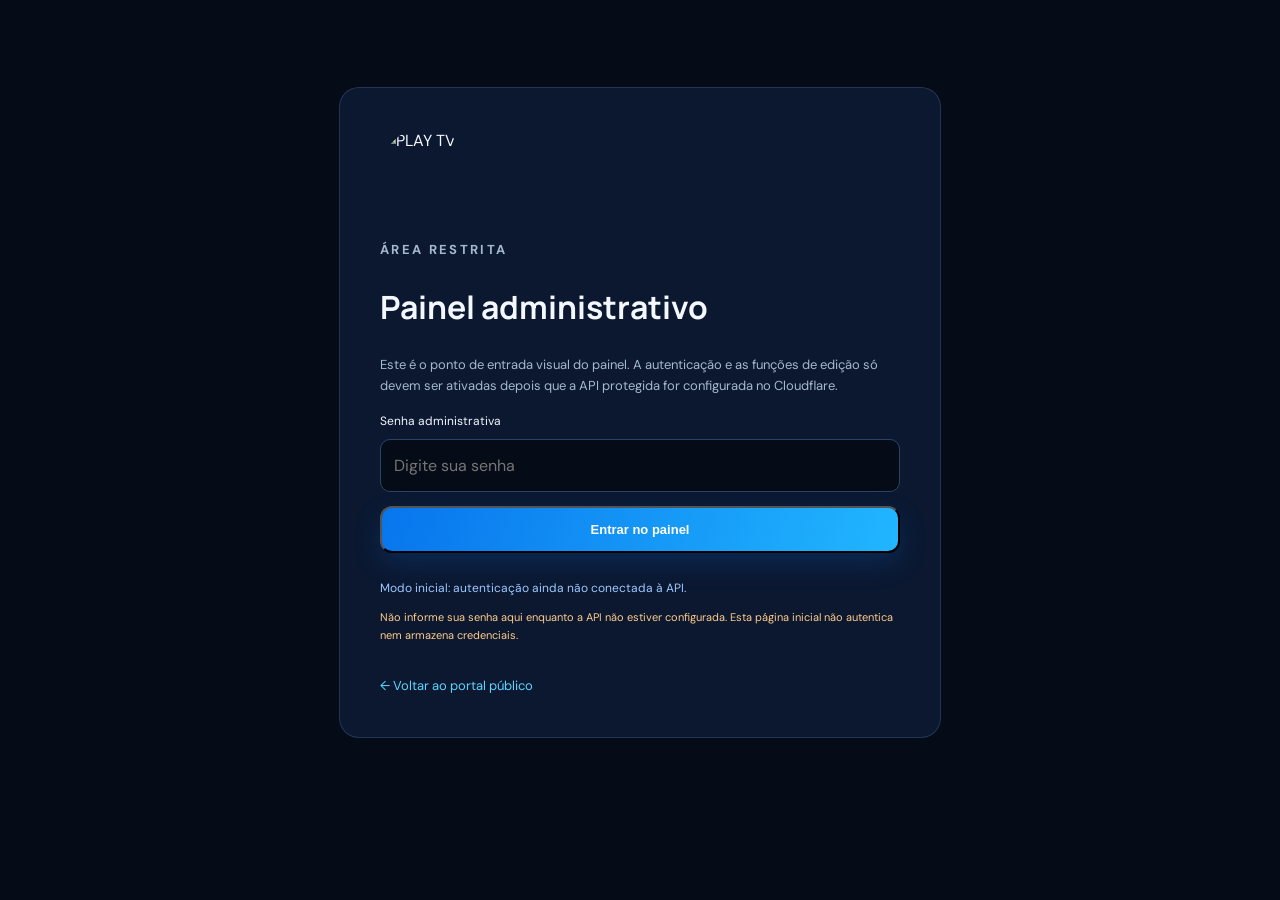
==== admin.html @ 5b971e77 "Add files via upload" ====
<!doctype html>
<html lang="pt-BR"><head><meta charset="utf-8"><meta name="viewport" content="width=device-width,initial-scale=1"><meta name="theme-color" content="#07152e"><title>Administração | PLAY TV</title><link rel="stylesheet" href="styles.css"><style>
.admin-shell{max-width:650px;margin:7vh auto;padding:24px}.admin-card{background:#0b1830;border:1px solid var(--line);border-radius:20px;padding:clamp(22px,5vw,40px)}.admin-logo{width:90px;height:90px;object-fit:cover;border-radius:50%;display:block;margin-bottom:22px}.admin-card h1{font-family:Manrope,sans-serif}.admin-card p{color:var(--muted);font-size:13px}.admin-card label{display:block;font-size:12px;margin:16px 0 7px}.admin-card input{width:100%;padding:13px;background:#050b17;border:1px solid #294566;border-radius:10px;color:white;font:inherit}.warning{font-size:11px!important;color:#ffcc8a!important}.status{margin-top:16px;font-size:12px;color:#9ec9ff}.back{display:inline-block;margin-top:20px;color:var(--cyan);font-size:13px}
</style></head><body><main class="admin-shell"><div class="admin-card"><img class="admin-logo" src="assets/play-tv-logo-original.jpg" alt="PLAY TV"><p class="eyebrow">ÁREA RESTRITA</p><h1>Painel administrativo</h1><p>Este é o ponto de entrada visual do painel. A autenticação e as funções de edição só devem ser ativadas depois que a API protegida for configurada no Cloudflare.</p><label for="adminPassword">Senha administrativa</label><input id="adminPassword" type="password" autocomplete="current-password" placeholder="Digite sua senha"><button id="login" class="button primary full" type="button">Entrar no painel</button><div id="status" class="status" role="status">Modo inicial: autenticação ainda não conectada à API.</div><p class="warning">Não informe sua senha aqui enquanto a API não estiver configurada. Esta página inicial não autentica nem armazena credenciais.</p><a class="back" href="index.html">← Voltar ao portal público</a></div></main><script>
document.getElementById('login').addEventListener('click',()=>{document.getElementById('status').textContent='A autenticação ainda não está configurada. Não digite nem envie sua senha nesta versão inicial.';document.getElementById('adminPassword').value='';});
</script></body></html>
---- styles.css ----
@import url('https://fonts.googleapis.com/css2?family=DM+Sans:wght@400;500;600;700&family=Manrope:wght@400;500;600;700;800&display=swap');
:root{--bg:#050b17;--panel:#0b1830;--panel2:#102341;--blue:#1688ff;--cyan:#5bd5ff;--gold:#ffb44a;--text:#f3f7ff;--muted:#a6b7d0;--line:rgba(140,180,235,.18);--radius:22px}*{box-sizing:border-box}html{scroll-behavior:smooth;scroll-padding-top:90px}body{margin:0;background:var(--bg);color:var(--text);font-family:'DM Sans',sans-serif;line-height:1.6}a{color:inherit;text-decoration:none}.topbar{height:82px;padding:10px clamp(18px,5vw,76px);display:flex;align-items:center;justify-content:space-between;gap:20px;position:sticky;top:0;z-index:10;background:rgba(5,11,23,.91);backdrop-filter:blur(18px);border-bottom:1px solid var(--line)}.brand{display:flex;align-items:center;gap:11px}.brand img{width:54px;height:54px;object-fit:cover;border-radius:50%;border:1px solid #347cc4}.brand span{display:grid;line-height:1.2}.brand b{font-family:Manrope,sans-serif;letter-spacing:.12em;font-size:18px}.brand small{color:var(--cyan);font-size:9px;letter-spacing:.12em;margin-top:5px}nav{display:flex;align-items:center;gap:clamp(12px,2.5vw,34px);font-size:13px;color:#d0dced}nav a:hover{color:var(--cyan)}.nav-cta{padding:10px 15px;border:1px solid #2b82dc;border-radius:10px}.menu-toggle{display:none;background:none;border:0;color:white;font-size:26px}.hero{min-height:600px;padding:70px clamp(20px,8vw,120px);display:grid;grid-template-columns:1.05fr .95fr;align-items:center;gap:35px;background:radial-gradient(ellipse at 76% 45%,rgba(0,117,255,.18),transparent 40%),linear-gradient(120deg,#050b17,#07152c 70%,#081a31)}.eyebrow{font-size:11px;font-weight:700;letter-spacing:.18em;color:var(--cyan);margin:0 0 15px}.live-dot{display:inline-block;width:7px;height:7px;border-radius:50%;background:#41e7c1;margin-right:8px;box-shadow:0 0 12px #41e7c1}.hero h1,.section h2,.plan-wrap h2,.contact-section h2{font-family:Manrope,sans-serif;font-size:clamp(34px,4.5vw,58px);line-height:1.1;letter-spacing:-.045em;margin:0 0 22px}.hero h1 em{font-style:normal;color:var(--cyan)}.lead{font-size:17px;color:#b4c4db;max-width:580px}.hero-actions{display:flex;gap:12px;flex-wrap:wrap;margin:28px 0}.button{display:inline-flex;justify-content:center;align-items:center;gap:18px;padding:14px 18px;border-radius:12px;font-weight:700;font-size:13px;transition:transform .2s,filter .2s}.button:hover{transform:translateY(-2px);filter:brightness(1.1)}.primary{background:linear-gradient(110deg,#0875ed,#21b6ff);box-shadow:0 10px 28px #0875ed30;color:white}.secondary{border:1px solid #3b5578;background:#0b1a30}.trust-row{display:flex;gap:16px;flex-wrap:wrap;color:#91a8c5;font-size:11px}.hero-art{height:420px;display:grid;place-items:center;position:relative;isolation:isolate}.hero-art:before{content:"";position:absolute;width:270px;height:270px;border-radius:50%;background:#007dff35;filter:blur(50px);z-index:-1}.logo-frame{width:min(78%,330px);aspect-ratio:1;border-radius:50%;padding:7px;background:linear-gradient(145deg,#5bd5ff,#143e82,#ffb44a);box-shadow:0 0 0 10px #137de51c,0 0 80px #1188ff38;overflow:hidden}.logo-frame img{width:100%;height:100%;object-fit:cover;border-radius:50%}.orbit{position:absolute;border:1px solid #48baff38;border-radius:50%;width:390px;height:210px;transform:rotate(-27deg)}.orbit-b{width:420px;height:260px;transform:rotate(48deg);border-color:#ffb44a32}.float-card{position:absolute;bottom:42px;right:0;background:#0b1a30ed;border:1px solid #4f83ba55;padding:12px 16px;border-radius:14px;display:flex;align-items:center;gap:10px;box-shadow:0 15px 50px #0006}.float-icon{display:grid;place-items:center;background:#087cf5;border-radius:10px;width:38px;height:38px}.float-card span:last-child{display:grid}.float-card small{font-size:10px;color:var(--muted)}.metrics{display:grid;grid-template-columns:repeat(3,1fr);padding:24px clamp(20px,8vw,120px);background:#091427;border-block:1px solid var(--line);gap:20px}.metrics div{display:grid;gap:4px}.metrics b{font-family:Manrope,sans-serif;font-size:14px}.metrics span{font-size:12px;color:var(--muted)}.section{padding:90px clamp(20px,8vw,120px)}.section-heading{display:flex;align-items:end;justify-content:space-between;gap:35px;margin-bottom:35px}.section-heading h2,.section h2,.plan-wrap h2,.contact-section h2{font-size:clamp(29px,3.3vw,42px)}.section-heading>p{max-width:420px;color:var(--muted);font-size:13px;margin:0 0 8px}.category-grid{display:grid;grid-template-columns:repeat(3,1fr);gap:15px}.category{min-height:190px;padding:24px;border:1px solid var(--line);border-radius:18px;background:linear-gradient(140deg,#102341,#091427);position:relative;overflow:hidden}.category:after{content:"";position:absolute;width:130px;height:130px;border-radius:50%;right:-35px;bottom:-65px;background:#118cff15}.category>span{font-size:28px}.category h3{margin:17px 0 5px;font-family:Manrope,sans-serif}.category p{margin:0;color:var(--muted);font-size:12px;max-width:290px}.cat-sports{background:linear-gradient(140deg,#102b3c,#091427)}.cat-movies{background:linear-gradient(140deg,#2a1d3d,#091427)}.cat-series{background:linear-gradient(140deg,#132c4c,#091427)}.cat-family{background:linear-gradient(140deg,#2d2a42,#091427)}.cat-docs{background:linear-gradient(140deg,#173a3b,#091427)}.fineprint{font-size:11px;color:#788da9;margin-top:18px}.plan-section{padding:78px clamp(20px,8vw,120px);background:linear-gradient(110deg,#0b1a30,#0c2342 65%,#0b1830);border-block:1px solid var(--line)}.plan-wrap{display:grid;grid-template-columns:1fr minmax(260px,360px);gap:50px;align-items:center;max-width:1100px;margin:auto}.muted{color:var(--muted)}.check-list{list-style:none;padding:0;display:grid;gap:12px;color:#d5e1f2;font-size:13px}.check-list li:before{content:"✓";color:var(--cyan);margin-right:10px}.price-card{background:#f5f8ff;color:#0a1830;border-radius:20px;padding:27px;box-shadow:0 24px 70px #0004}.plan-label{font-size:11px;letter-spacing:.14em;font-weight:800;color:#32689e}.price{font-family:Manrope,sans-serif;font-size:56px;font-weight:800;letter-spacing:-.06em;line-height:1.3}.price span{font-size:18px;vertical-align:top;letter-spacing:0;margin-right:5px}.price small{font-size:13px;letter-spacing:0;color:#61718a;font-weight:600}.price-card p{font-size:12px;color:#5c6c84}.full{width:100%;margin:14px 0 10px}.price-note{display:block;color:#697b92;font-size:10px;line-height:1.5}.device-grid{display:grid;grid-template-columns:repeat(3,1fr);gap:14px}.device-grid>div{padding:25px;border:1px solid var(--line);border-radius:15px;display:grid;gap:7px;background:#0a1629}.device-grid span{font-size:30px;color:var(--cyan)}.device-grid small{color:var(--muted);font-size:11px}.review-placeholder{display:flex;gap:20px;padding:28px;border:1px dashed #456181;border-radius:18px;background:#091427}.review-placeholder>span{font-family:Georgia,serif;font-size:60px;color:var(--cyan);line-height:1}.review-placeholder p{color:var(--muted);font-size:13px;margin-bottom:0}.faq-section{padding-top:55px}.faq-list{max-width:850px}.faq-list details{border-bottom:1px solid var(--line);padding:19px 0}.faq-list summary{cursor:pointer;font-weight:700}.faq-list details p{font-size:13px;color:var(--muted);max-width:760px}.contact-section{padding:50px clamp(20px,8vw,120px);display:flex;justify-content:space-between;align-items:center;gap:30px;background:linear-gradient(110deg,#0b2441,#07152c);border-top:1px solid var(--line)}.contact-section h2{max-width:650px;margin-bottom:10px}.contact-section p:not(.eyebrow){color:var(--muted);font-size:13px}.whatsapp{background:#19b875;color:#031d13;white-space:nowrap}footer{padding:30px clamp(20px,8vw,120px);display:flex;align-items:center;gap:12px;flex-wrap:wrap;border-top:1px solid var(--line);color:#91a4bf}footer .footer-brand{font-family:Manrope,sans-serif;font-weight:800;letter-spacing:.15em;color:white}footer>span{font-size:10px;color:var(--cyan);letter-spacing:.12em}footer small{width:100%;font-size:10px}.admin-link{font-size:11px;margin-left:auto;color:#8da6c6}
@media(max-width:800px){.topbar{height:72px}.brand img{width:47px;height:47px}.menu-toggle{display:block}nav{display:none;position:absolute;top:71px;left:0;right:0;padding:20px;background:#07152c;flex-direction:column;align-items:stretch;border-bottom:1px solid var(--line)}nav.open{display:flex}.hero{grid-template-columns:1fr;padding-top:55px;gap:0}.hero-art{height:330px;grid-row:1}.logo-frame{width:235px}.orbit{width:300px;height:170px}.orbit-b{width:330px;height:200px}.float-card{right:2%;bottom:15px}.hero-copy{padding-bottom:25px}.metrics{grid-template-columns:1fr;gap:14px}.section{padding-top:65px;padding-bottom:65px}.section-heading{display:block}.section-heading>p{margin-top:14px}.category-grid{grid-template-columns:repeat(2,1fr)}.plan-wrap{grid-template-columns:1fr;gap:25px}.price-card{max-width:420px;width:100%}.contact-section{align-items:flex-start;flex-direction:column}.whatsapp{white-space:normal}.admin-link{margin-left:0}}@media(max-width:480px){.hero h1{font-size:38px}.category-grid{grid-template-columns:1fr}.category{min-height:155px}.device-grid{grid-template-columns:1fr}.trust-row{display:grid;gap:7px}.hero-art{height:290px}.logo-frame{width:205px}.float-card{right:-5px;bottom:8px}.section-heading h2{font-size:31px}}
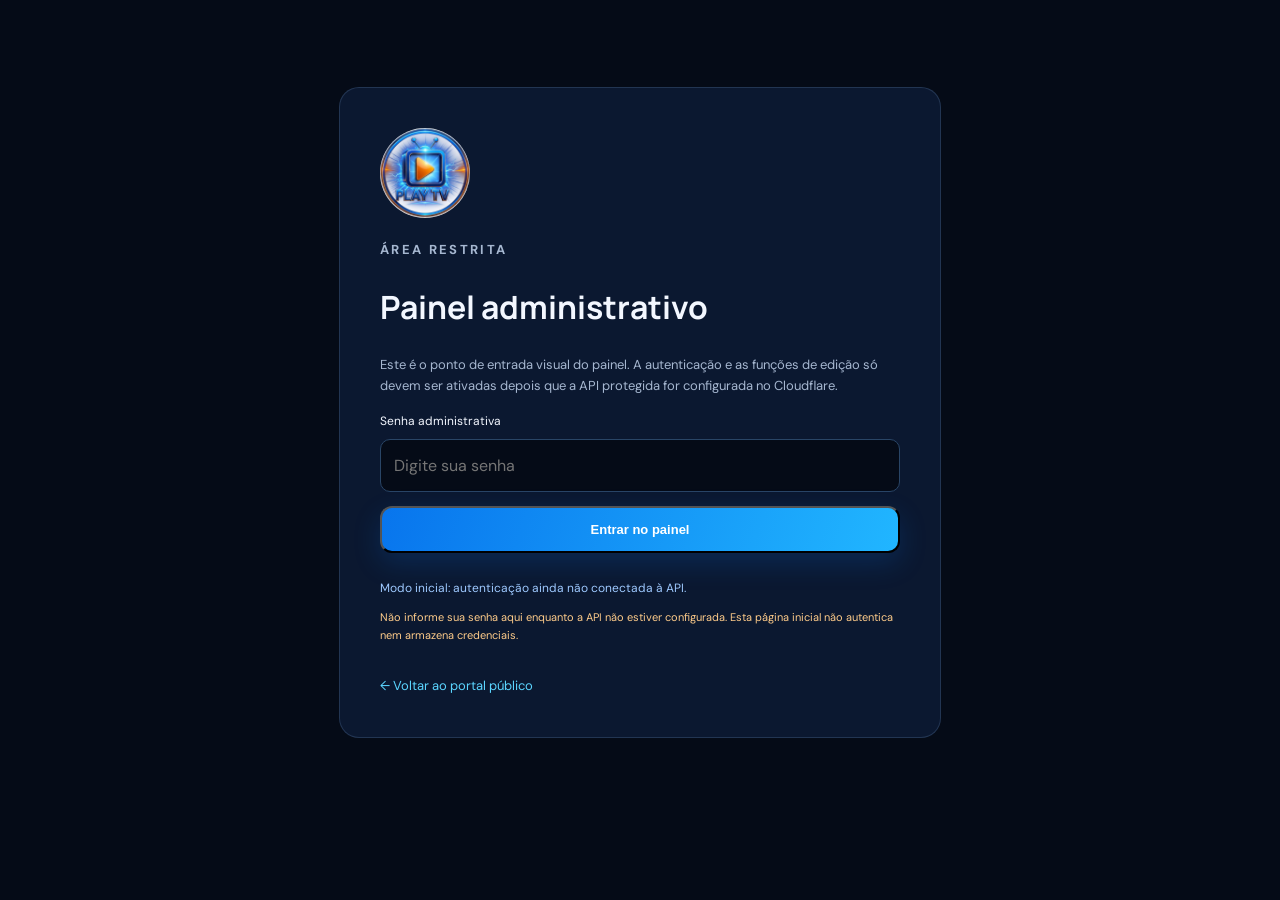
==== commit 26d305fa: "Fix logo source path in admin.html" ====
--- a/admin.html
+++ b/admin.html
@@ -1,6 +1,6 @@
 <!doctype html>
 <html lang="pt-BR"><head><meta charset="utf-8"><meta name="viewport" content="width=device-width,initial-scale=1"><meta name="theme-color" content="#07152e"><title>Administração | PLAY TV</title><link rel="stylesheet" href="styles.css"><style>
 .admin-shell{max-width:650px;margin:7vh auto;padding:24px}.admin-card{background:#0b1830;border:1px solid var(--line);border-radius:20px;padding:clamp(22px,5vw,40px)}.admin-logo{width:90px;height:90px;object-fit:cover;border-radius:50%;display:block;margin-bottom:22px}.admin-card h1{font-family:Manrope,sans-serif}.admin-card p{color:var(--muted);font-size:13px}.admin-card label{display:block;font-size:12px;margin:16px 0 7px}.admin-card input{width:100%;padding:13px;background:#050b17;border:1px solid #294566;border-radius:10px;color:white;font:inherit}.warning{font-size:11px!important;color:#ffcc8a!important}.status{margin-top:16px;font-size:12px;color:#9ec9ff}.back{display:inline-block;margin-top:20px;color:var(--cyan);font-size:13px}
-</style></head><body><main class="admin-shell"><div class="admin-card"><img class="admin-logo" src="assets/play-tv-logo-original.jpg" alt="PLAY TV"><p class="eyebrow">ÁREA RESTRITA</p><h1>Painel administrativo</h1><p>Este é o ponto de entrada visual do painel. A autenticação e as funções de edição só devem ser ativadas depois que a API protegida for configurada no Cloudflare.</p><label for="adminPassword">Senha administrativa</label><input id="adminPassword" type="password" autocomplete="current-password" placeholder="Digite sua senha"><button id="login" class="button primary full" type="button">Entrar no painel</button><div id="status" class="status" role="status">Modo inicial: autenticação ainda não conectada à API.</div><p class="warning">Não informe sua senha aqui enquanto a API não estiver configurada. Esta página inicial não autentica nem armazena credenciais.</p><a class="back" href="index.html">← Voltar ao portal público</a></div></main><script>
+</style></head><body><main class="admin-shell"><div class="admin-card"><img class="admin-logo" src="/play-tv-logo-original.jpg" alt="PLAY TV"><p class="eyebrow">ÁREA RESTRITA</p><h1>Painel administrativo</h1><p>Este é o ponto de entrada visual do painel. A autenticação e as funções de edição só devem ser ativadas depois que a API protegida for configurada no Cloudflare.</p><label for="adminPassword">Senha administrativa</label><input id="adminPassword" type="password" autocomplete="current-password" placeholder="Digite sua senha"><button id="login" class="button primary full" type="button">Entrar no painel</button><div id="status" class="status" role="status">Modo inicial: autenticação ainda não conectada à API.</div><p class="warning">Não informe sua senha aqui enquanto a API não estiver configurada. Esta página inicial não autentica nem armazena credenciais.</p><a class="back" href="index.html">← Voltar ao portal público</a></div></main><script>
 document.getElementById('login').addEventListener('click',()=>{document.getElementById('status').textContent='A autenticação ainda não está configurada. Não digite nem envie sua senha nesta versão inicial.';document.getElementById('adminPassword').value='';});
-</script></body></html>+</script></body></html>
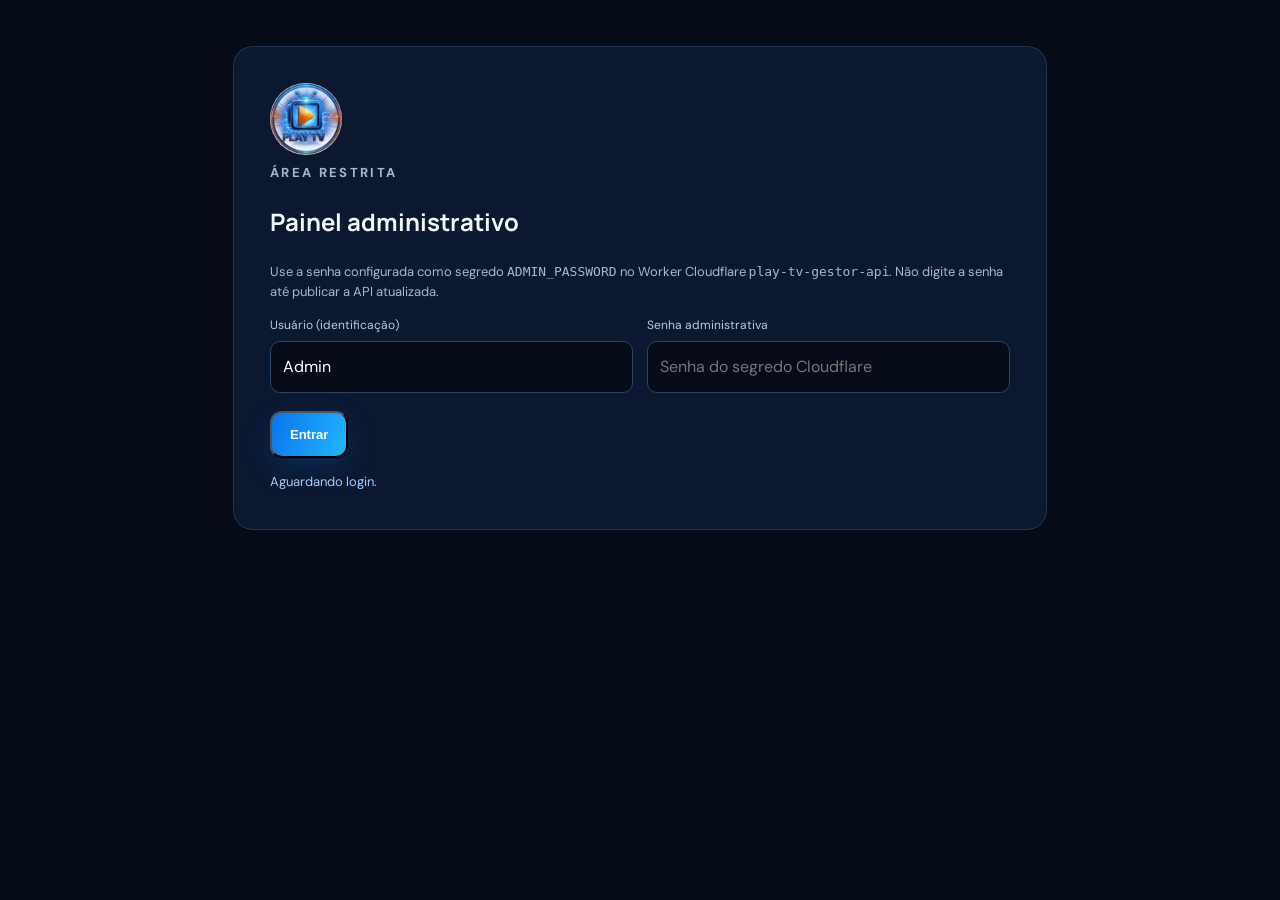
==== commit e45a324f: "Revamp admin panel layout and functionality" ====
--- a/admin.html
+++ b/admin.html
@@ -1,6 +1,49 @@
 <!doctype html>
-<html lang="pt-BR"><head><meta charset="utf-8"><meta name="viewport" content="width=device-width,initial-scale=1"><meta name="theme-color" content="#07152e"><title>Administração | PLAY TV</title><link rel="stylesheet" href="styles.css"><style>
-.admin-shell{max-width:650px;margin:7vh auto;padding:24px}.admin-card{background:#0b1830;border:1px solid var(--line);border-radius:20px;padding:clamp(22px,5vw,40px)}.admin-logo{width:90px;height:90px;object-fit:cover;border-radius:50%;display:block;margin-bottom:22px}.admin-card h1{font-family:Manrope,sans-serif}.admin-card p{color:var(--muted);font-size:13px}.admin-card label{display:block;font-size:12px;margin:16px 0 7px}.admin-card input{width:100%;padding:13px;background:#050b17;border:1px solid #294566;border-radius:10px;color:white;font:inherit}.warning{font-size:11px!important;color:#ffcc8a!important}.status{margin-top:16px;font-size:12px;color:#9ec9ff}.back{display:inline-block;margin-top:20px;color:var(--cyan);font-size:13px}
-</style></head><body><main class="admin-shell"><div class="admin-card"><img class="admin-logo" src="/play-tv-logo-original.jpg" alt="PLAY TV"><p class="eyebrow">ÁREA RESTRITA</p><h1>Painel administrativo</h1><p>Este é o ponto de entrada visual do painel. A autenticação e as funções de edição só devem ser ativadas depois que a API protegida for configurada no Cloudflare.</p><label for="adminPassword">Senha administrativa</label><input id="adminPassword" type="password" autocomplete="current-password" placeholder="Digite sua senha"><button id="login" class="button primary full" type="button">Entrar no painel</button><div id="status" class="status" role="status">Modo inicial: autenticação ainda não conectada à API.</div><p class="warning">Não informe sua senha aqui enquanto a API não estiver configurada. Esta página inicial não autentica nem armazena credenciais.</p><a class="back" href="index.html">← Voltar ao portal público</a></div></main><script>
-document.getElementById('login').addEventListener('click',()=>{document.getElementById('status').textContent='A autenticação ainda não está configurada. Não digite nem envie sua senha nesta versão inicial.';document.getElementById('adminPassword').value='';});
-</script></body></html>
+
+<html lang="pt-BR">  
+<head>  
+<meta charset="utf-8"><meta name="viewport" content="width=device-width,initial-scale=1">  
+<meta name="theme-color" content="#07152e"><title>Administração | PLAY TV</title>  
+<link rel="stylesheet" href="styles.css">  
+<style>  
+.admin-shell{max-width:850px;margin:28px auto;padding:18px}.admin-card{background:#0b1830;border:1px solid var(--line);border-radius:20px;padding:clamp(20px,4vw,36px);margin-bottom:18px}.admin-card h1,.admin-card h2{font-family:Manrope,sans-serif}.admin-card p,.hint{color:var(--muted);font-size:13px}.admin-logo{width:72px;height:72px;object-fit:cover;border-radius:50%}.field-grid{display:grid;grid-template-columns:1fr 1fr;gap:14px}.field{display:grid;gap:6px}.field.fullrow{grid-column:1/-1}.field label{font-size:12px;color:#b9cbe2}.field input,.field textarea{width:100%;padding:12px;background:#050b17;border:1px solid #294566;border-radius:10px;color:white;font:inherit}.field textarea{min-height:85px;resize:vertical}.actions{display:flex;gap:10px;flex-wrap:wrap;margin-top:18px}.status{font-size:13px;margin-top:14px;color:#9ec9ff;overflow-wrap:anywhere}.hidden{display:none!important}.back{display:inline-block;margin-top:14px;color:var(--cyan)}@media(max-width:600px){.field-grid{grid-template-columns:1fr}.field.fullrow{grid-column:auto}}  
+</style></head>  
+<body>  
+<main class="admin-shell">  
+<section class="admin-card">  
+<img class="admin-logo" src="play-tv-logo-original.jpg" alt="PLAY TV">  
+<p class="eyebrow">ÁREA RESTRITA</p><h1>Painel administrativo</h1>  
+<p>Use a senha configurada como segredo <code>ADMIN_PASSWORD</code> no Worker Cloudflare <code>play-tv-gestor-api</code>. Não digite a senha até publicar a API atualizada.</p>  
+<div class="field-grid">  
+<div class="field"><label for="username">Usuário (identificação)</label><input id="username" value="Admin" autocomplete="username"></div>  
+<div class="field"><label for="password">Senha administrativa</label><input id="password" type="password" autocomplete="current-password" placeholder="Senha do segredo Cloudflare"></div>  
+</div>  
+<div class="actions"><button class="button primary" id="login" type="button">Entrar</button><button class="button secondary hidden" id="logout" type="button">Sair</button></div>  
+<div id="status" class="status" role="status">Aguardando login.</div>  
+</section>  
+<section id="editor" class="admin-card hidden">  
+<p class="eyebrow">CONTEÚDO DO PORTAL</p><h2>Editar informações principais</h2>  
+<p>Altere os campos e salve. As mudanças suportadas aparecerão no site público após atualizar a página.</p>  
+<div class="field-grid">  
+<div class="field fullrow"><label for="hero_title">Título principal</label><input id="hero_title" data-key="hero_title"></div>  
+<div class="field fullrow"><label for="hero_intro">Descrição principal</label><textarea id="hero_intro" data-key="hero_intro"></textarea></div>  
+<div class="field"><label for="plan_price">Preço mensal (número)</label><input id="plan_price" data-key="plan_price" inputmode="decimal"></div>  
+<div class="field"><label for="whatsapp">WhatsApp com DDI (só números)</label><input id="whatsapp" data-key="whatsapp" inputmode="numeric"></div>  
+<div class="field"><label for="plan_label">Nome do plano</label><input id="plan_label" data-key="plan_label"></div>  
+<div class="field"><label for="contact_title">Título da área de contato</label><input id="contact_title" data-key="contact_title"></div>  
+<div class="field fullrow"><label for="contact_text">Texto da área de contato</label><textarea id="contact_text" data-key="contact_text"></textarea></div>  
+</div>  
+<div class="actions"><button class="button primary" id="save" type="button">Salvar alterações</button><button class="button secondary" id="reload" type="button">Recarregar dados</button></div>  
+<a class="back" href="index.html">← Voltar ao portal público</a>  
+</section></main>  
+<script>  
+const API="https://play-tv-gestor-api.tvplaybrasil01.workers.dev";  
+const $=id=>document.getElementById(id);let token="";  
+function status(message,bad=false){$("status").textContent=message;$("status").style.color=bad?"#ff9d9d":"#9ec9ff";}  
+async function api(path,options={}){const response=await fetch(API+path,{...options,headers:{"Content-Type":"application/json",...(token?{"Authorization":"Bearer "+token}:{}),...(options.headers||{})}});const body=await response.json().catch(()=>({erro:"Resposta inválida da API."}));if(!response.ok)throw new Error(body.erro||"Falha na solicitação ("+response.status+").");return body;}  
+async function loadConfig(){const data=await api("/site-config");const defaults={hero_title:"Seu próximo programa favorito começa aqui.",hero_intro:"Conheça a PLAY TV, explore as categorias disponíveis e consulte as condições para contratar seu plano.",plan_price:"35",whatsapp:"5531993177883",plan_label:"PLANO MENSAL",contact_title:"Vamos encontrar a melhor opção para você?",contact_text:"Converse com nossa equipe, tire suas dúvidas e confirme as condições do plano."};const c={...defaults,...(data.configuracoes||{})};document.querySelectorAll("[data-key]").forEach(el=>el.value=c[el.dataset.key]??"");}  
+$("login").addEventListener("click",async()=>{const password=$("password").value;if(!password){status("Digite a senha administrativa.",true);return;}token=password;$("login").disabled=true;status("Verificando acesso…");try{await loadConfig();$("editor").classList.remove("hidden");$("logout").classList.remove("hidden");$("password").value="";status("Acesso validado. Você pode editar os campos.");}catch(e){token="";status(e.message,true);}finally{$("login").disabled=false;}});  
+$("save").addEventListener("click",async()=>{const data={};document.querySelectorAll("[data-key]").forEach(el=>data[el.dataset.key]=el.value.trim());if(!/^\d{8,15}$/.test(data.whatsapp)){status("WhatsApp inválido: use números com código do país.",true);return;}if(!/^\d+([.,]\d{1,2})?$/.test(data.plan_price)){status("Informe um preço válido, como 35 ou 35,90.",true);return;}data.plan_price=data.plan_price.replace(",",".");$("save").disabled=true;try{const result=await api("/site-config",{method:"PUT",body:JSON.stringify(data)});status(result.mensagem+" Atualize o portal para conferir.");}catch(e){status(e.message,true);}finally{$("save").disabled=false;}});  
+$("reload").addEventListener("click",async()=>{try{await loadConfig();status("Dados recarregados.");}catch(e){status(e.message,true);}});  
+$("logout").addEventListener("click",()=>{token="";$("editor").classList.add("hidden");$("logout").classList.add("hidden");$("password").value="";status("Você saiu do painel.");});  
+</script></body></html>  
